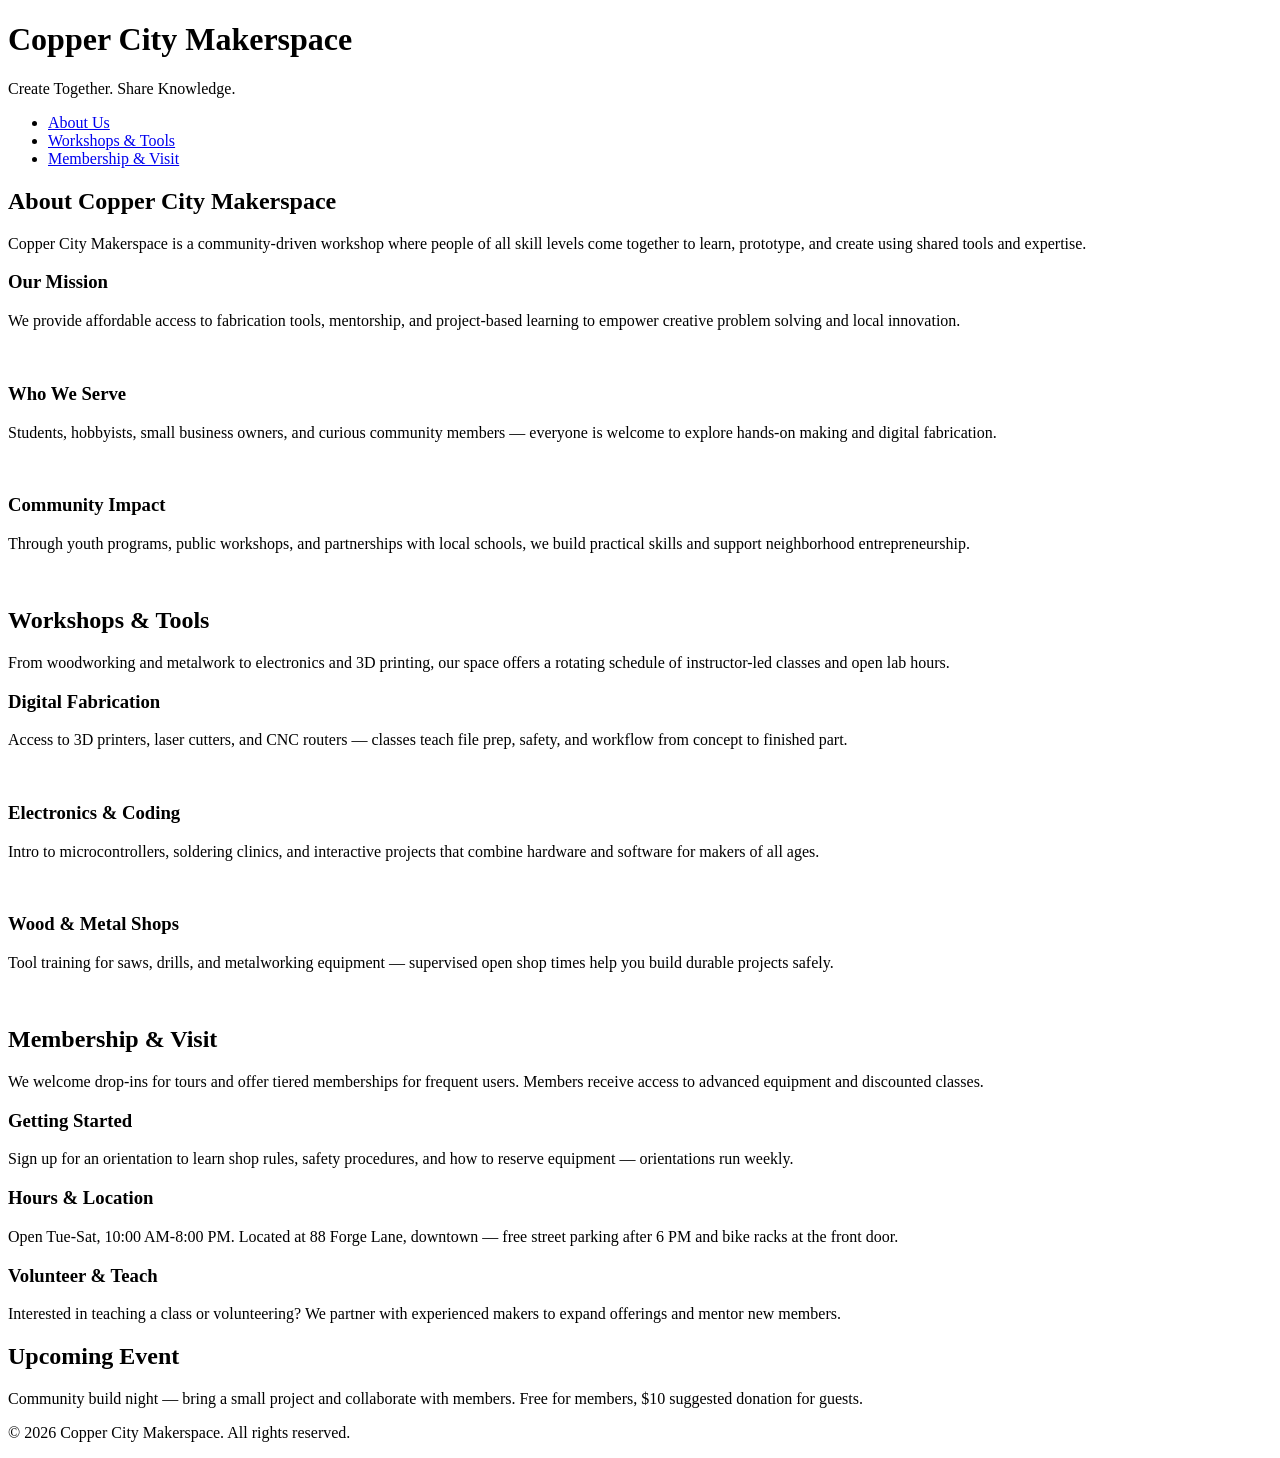
==== index.html @ 31cb00b3 "Added new pages" ====
<!DOCTYPE html>
<html lang="en">
<head>
    <meta charset="UTF-8">
    <meta name="viewport" content="width=device-width, initial-scale=1.0">
    <link rel="stylesheet" href="styles.css">
    <title>Copper City Makerspace</title>
</head>
<body>
    <header>
        <h1>Copper City Makerspace</h1>
        <p>Create Together. Share Knowledge.</p>
    </header>
<nav>
    <ul>
        <li><a href="about.html">About Us</a></li>
        <li><a href="workshops.html">Workshops & Tools</a></li>
        <li><a href="memberships.html">Membership & Visit</a></li>
    </ul>
</nav>
<main>
    <section id="about">
        <h2>About Copper City Makerspace</h2>
        <p>Copper City Makerspace is a community-driven workshop where people of all skill levels come together to learn, prototype, and create using shared tools and expertise.</p>
        <div class="card-row">
            <section>
                <h3>Our Mission</h3>
                <p>We provide affordable access to fabrication tools, mentorship, and project-based learning to empower creative problem solving and local innovation.</p>
                <img src="images/engineering.jpg" alt="" width="300">
            </section>
            <section>
                <h3>Who We Serve</h3>
                <p>Students, hobbyists, small business owners, and curious community members — everyone is welcome to explore hands-on making and digital fabrication.</p>
                <img src="images/ideation.jpg" alt="" width="300">
            </section>
            <section>
                <h3>Community Impact</h3>
                <p>Through youth programs, public workshops, and partnerships with local schools, we build practical skills and support neighborhood entrepreneurship.</p>
                <img src="images/storytelling.jpg" alt="" width="300">
            </section>
        </div>
    </section>
    <section id="workshops">
        <h2>Workshops & Tools</h2>
        <p>From woodworking and metalwork to electronics and 3D printing, our space offers a rotating schedule of instructor-led classes and open lab hours.</p>
        <div class="card-row">
            <section>
                <h3>Digital Fabrication</h3>
                <p>Access to 3D printers, laser cutters, and CNC routers — classes teach file prep, safety, and workflow from concept to finished part.</p>
                <img src="images/3Dprinter.jpg" alt="" width="300">
            </section>
            <section>
                <h3>Electronics & Coding</h3>
                <p>Intro to microcontrollers, soldering clinics, and interactive projects that combine hardware and software for makers of all ages.</p>
                <img src="images/microcontroller.jpg" alt="" width="300">
            </section>
            <section>
                <h3>Wood & Metal Shops</h3>
                <p>Tool training for saws, drills, and metalworking equipment — supervised open shop times help you build durable projects safely.</p>
                <img src="images/metalworking.jpg" alt="" width="300">
            </section>
        </div>
    </section>
    <section id="memberships">
        <h2>Membership & Visit</h2>
        <p>We welcome drop-ins for tours and offer tiered memberships for frequent users. Members receive access to advanced equipment and discounted classes.</p>
        <div class="card-row"> 
            <section>
                <h3>Getting Started</h3>
                <p>Sign up for an orientation to learn shop rules, safety procedures, and how to reserve equipment — orientations run weekly.</p>
            </section>
            <section>
                <h3>Hours & Location</h3>
                <p>Open Tue-Sat, 10:00 AM-8:00 PM. Located at 88 Forge Lane, downtown — free street parking after 6 PM and bike racks at the front door.</p>
            </section>
            <section>
                <h3>Volunteer & Teach</h3>
                <p>Interested in teaching a class or volunteering? We partner with experienced makers to expand offerings and mentor new members.</p>
            </section>
        </div>
    </section>
</main>
<aside>
    <h2>Upcoming Event</h2>
    <p>Community build night — bring a small project and collaborate with members. Free for members, $10 suggested donation for guests.</p>
</aside>
<footer>
    <p>&copy; 2026 Copper City Makerspace. All rights reserved.</p>
</footer>
</body>
</html>
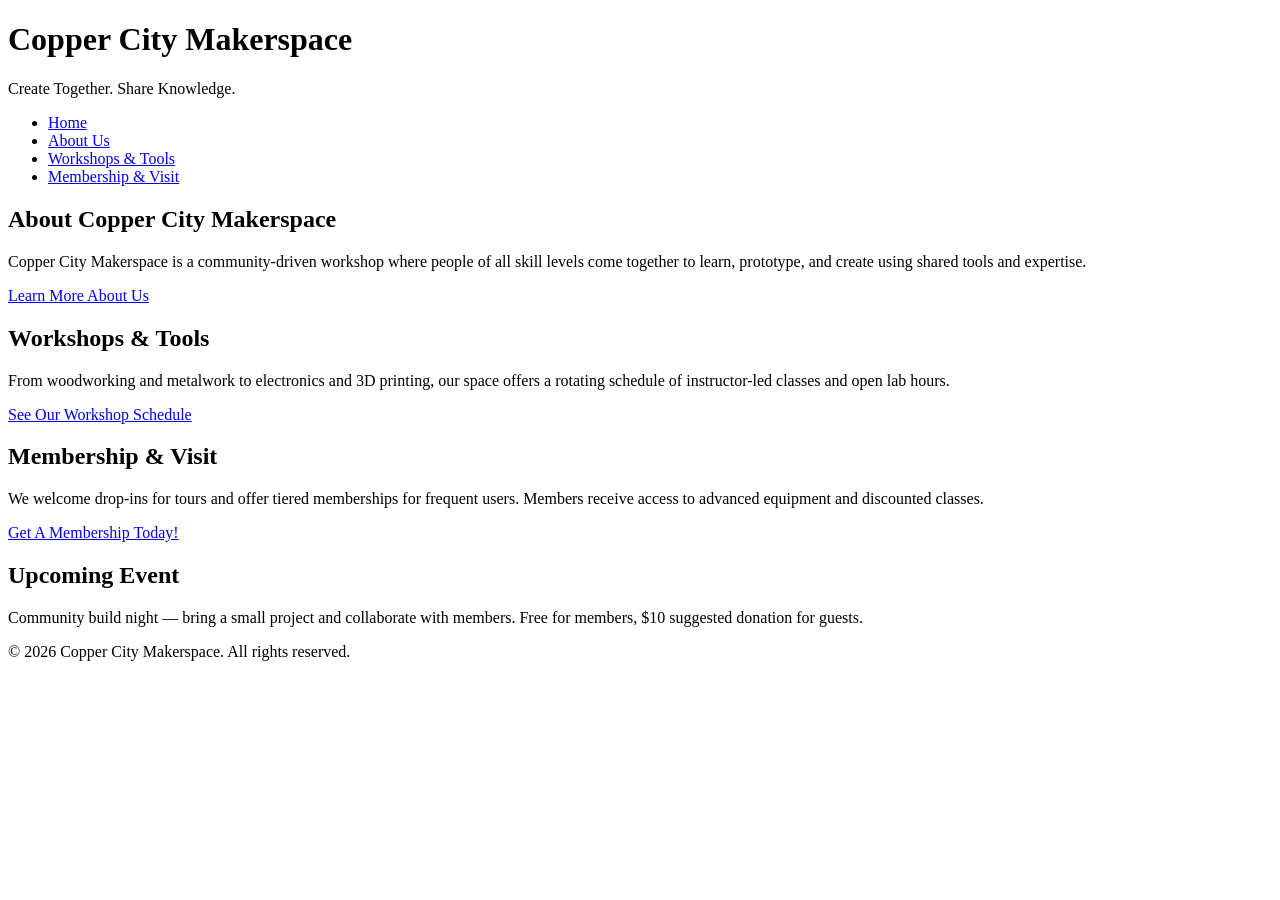
==== commit 120f54ee: "Next Iteration of HTML Complete" ====
--- a/index.html
+++ b/index.html
@@ -13,6 +13,7 @@
     </header>
 <nav>
     <ul>
+        <li><a href="index.html">Home</a></li>
         <li><a href="about.html">About Us</a></li>
         <li><a href="workshops.html">Workshops & Tools</a></li>
         <li><a href="memberships.html">Membership & Visit</a></li>
@@ -22,62 +23,17 @@
     <section id="about">
         <h2>About Copper City Makerspace</h2>
         <p>Copper City Makerspace is a community-driven workshop where people of all skill levels come together to learn, prototype, and create using shared tools and expertise.</p>
-        <div class="card-row">
-            <section>
-                <h3>Our Mission</h3>
-                <p>We provide affordable access to fabrication tools, mentorship, and project-based learning to empower creative problem solving and local innovation.</p>
-                <img src="images/engineering.jpg" alt="" width="300">
-            </section>
-            <section>
-                <h3>Who We Serve</h3>
-                <p>Students, hobbyists, small business owners, and curious community members — everyone is welcome to explore hands-on making and digital fabrication.</p>
-                <img src="images/ideation.jpg" alt="" width="300">
-            </section>
-            <section>
-                <h3>Community Impact</h3>
-                <p>Through youth programs, public workshops, and partnerships with local schools, we build practical skills and support neighborhood entrepreneurship.</p>
-                <img src="images/storytelling.jpg" alt="" width="300">
-            </section>
-        </div>
+        <a href="about.html">Learn More About Us</a>
     </section>
     <section id="workshops">
         <h2>Workshops & Tools</h2>
         <p>From woodworking and metalwork to electronics and 3D printing, our space offers a rotating schedule of instructor-led classes and open lab hours.</p>
-        <div class="card-row">
-            <section>
-                <h3>Digital Fabrication</h3>
-                <p>Access to 3D printers, laser cutters, and CNC routers — classes teach file prep, safety, and workflow from concept to finished part.</p>
-                <img src="images/3Dprinter.jpg" alt="" width="300">
-            </section>
-            <section>
-                <h3>Electronics & Coding</h3>
-                <p>Intro to microcontrollers, soldering clinics, and interactive projects that combine hardware and software for makers of all ages.</p>
-                <img src="images/microcontroller.jpg" alt="" width="300">
-            </section>
-            <section>
-                <h3>Wood & Metal Shops</h3>
-                <p>Tool training for saws, drills, and metalworking equipment — supervised open shop times help you build durable projects safely.</p>
-                <img src="images/metalworking.jpg" alt="" width="300">
-            </section>
-        </div>
+        <a href="workshops.html">See Our Workshop Schedule</a>
     </section>
     <section id="memberships">
         <h2>Membership & Visit</h2>
         <p>We welcome drop-ins for tours and offer tiered memberships for frequent users. Members receive access to advanced equipment and discounted classes.</p>
-        <div class="card-row"> 
-            <section>
-                <h3>Getting Started</h3>
-                <p>Sign up for an orientation to learn shop rules, safety procedures, and how to reserve equipment — orientations run weekly.</p>
-            </section>
-            <section>
-                <h3>Hours & Location</h3>
-                <p>Open Tue-Sat, 10:00 AM-8:00 PM. Located at 88 Forge Lane, downtown — free street parking after 6 PM and bike racks at the front door.</p>
-            </section>
-            <section>
-                <h3>Volunteer & Teach</h3>
-                <p>Interested in teaching a class or volunteering? We partner with experienced makers to expand offerings and mentor new members.</p>
-            </section>
-        </div>
+        <a href="memberships.html">Get A Membership Today!</a>
     </section>
 </main>
 <aside>
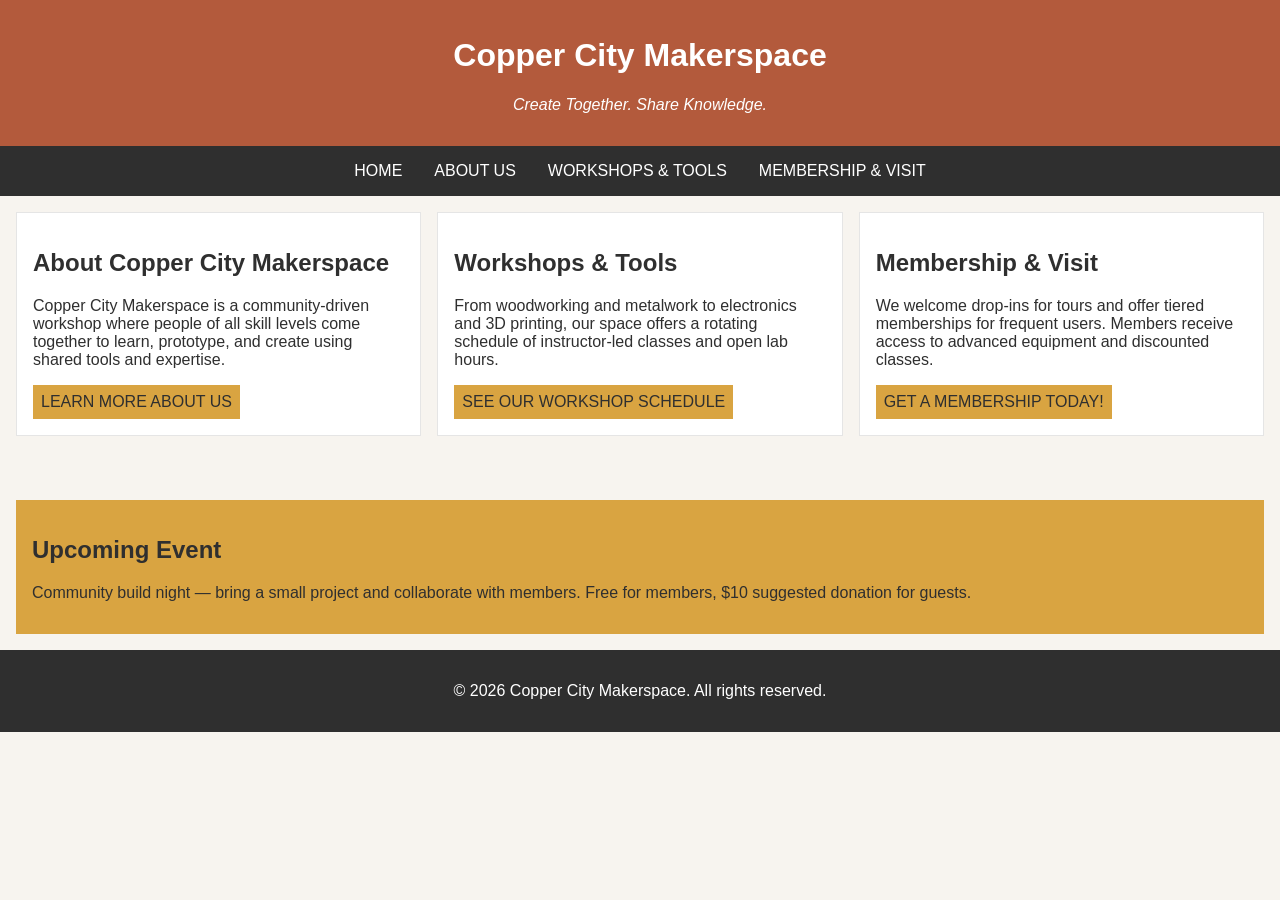
==== commit 70645a98: "Completed Iteration for Multi-Page Site" ====
--- a/index.html
+++ b/index.html
@@ -7,10 +7,10 @@
     <title>Copper City Makerspace</title>
 </head>
 <body>
-    <header>
-        <h1>Copper City Makerspace</h1>
-        <p>Create Together. Share Knowledge.</p>
-    </header>
+<header>
+    <h1>Copper City Makerspace</h1>
+    <p>Create Together. Share Knowledge.</p>
+</header>
 <nav>
     <ul>
         <li><a href="index.html">Home</a></li>
@@ -19,7 +19,7 @@
         <li><a href="memberships.html">Membership & Visit</a></li>
     </ul>
 </nav>
-<main>
+<main class = "card-row">
     <section id="about">
         <h2>About Copper City Makerspace</h2>
         <p>Copper City Makerspace is a community-driven workshop where people of all skill levels come together to learn, prototype, and create using shared tools and expertise.</p>
--- a/styles.css
+++ b/styles.css
@@ -0,0 +1,124 @@
+/* =====  CSS by Christina Carrasquilla, updated by Teagan Rathmann =====  */
+
+/* ===== Color Palette 
+
+Copper:#B35A3C
+Charcoal:#2F2F2F
+Light Background:#F7F4EF
+Card Background:#FFFFFF
+Soft Gold:#D9A441
+Border:#E5E5E5
+
+===== */
+
+/* ===== GLOBAL (Base) Styles ===== */
+
+body {
+    font-family: Arial, sans-serif;
+    margin: 0;
+    background-color: #F7F4EF;
+    color: #2F2F2F;
+    display:grid;
+    grid-template-columns: 1fr;
+}
+
+header {
+    background-color: #B35A3C;
+    color: white;
+    text-align: center;
+    padding: 1rem;
+}
+
+header img {
+    margin-top: 0.5rem;
+}
+header p {
+    font-style:italic;
+}
+nav {
+    background-color: #2F2F2F;
+    padding:.5rem;
+}
+
+nav ul {
+    list-style: none;
+    margin: 0;
+    padding: 0;
+}
+
+nav a {
+    color: white;
+    text-decoration: none;
+    padding: 0.5rem;
+    display: inline-block;
+    text-transform:uppercase;
+}
+
+nav a:hover {
+    background-color: #B35A3C;
+}
+
+main {
+    padding: 1rem;
+}
+
+main a {
+    background-color: #D9A441;
+    color: #2F2F2F;
+    text-decoration: none;
+    padding: 0.5rem;
+    display: inline-block;
+    text-transform:uppercase;
+}
+
+main a:hover {
+    background-color: #B35A3C;
+    color: white;
+}
+
+section {
+    margin-bottom: 2rem;
+}
+
+.card-row section {
+    background-color: white;
+    border: 1px solid #E5E5E5;
+    padding: 1rem;
+}
+
+img {
+    display: block;
+    margin-top: 0.5rem;
+    max-width: 100%;
+}
+
+aside {
+    background-color: #D9A441;
+    padding: 1rem;
+    margin: 1rem;
+}
+
+footer {
+    background-color: #2F2F2F;
+    color: white;
+    text-align: center;
+    padding: 1rem;
+}
+
+/* ===== MEDIA QUERY (MEDIUM SIZES) ===== */
+@media screen and (min-width: 817px) {
+    nav ul {
+        display: flex;
+        justify-content: center;
+        gap: 1rem;
+    }
+
+    .card-row {
+        display: flex;
+        gap: 1rem;
+    }
+
+    .card-row section {
+        width: 30%;
+    }
+}
